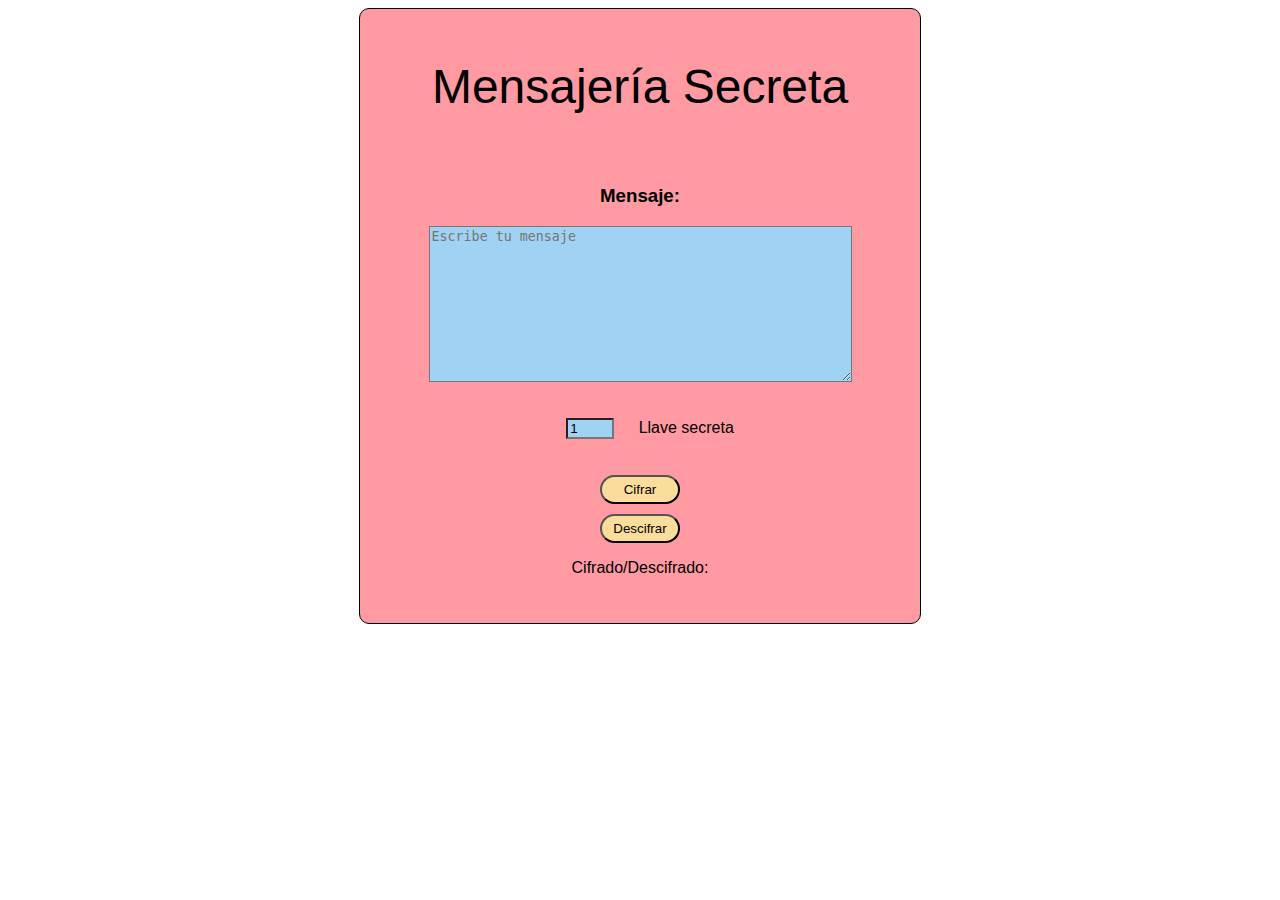
==== index.html @ 81f340ee "Updates" ====
<!DOCTYPE html>
<html>

<head>
  <meta charset="utf-8">
  <title>Caesar Cipher</title>
  <link rel="stylesheet" href="style.css" />
</head>

<body>
  <div id="root">
    <h1>Mensajería Secreta</h1>
    <div class="container">
      <h3>Mensaje:</h3>
      <textarea name="textarea" id="textarea" rows="10" cols="50" placeholder="Escribe tu mensaje"></textarea>
      <p><input type="number" id="offset" value="1" />
        <label for="offset">Llave secreta</label>
      </p>
      <button class="boton" type="button" id="cipher">Cifrar</button>
      <button class="boton" type="button" id="decipher">Descifrar</button>
      <p>Cifrado/Descifrado: <output id="message" for="textarea offset"></output></p>
    </div>
  </div>
  <script src="index.js" type="module"></script>
</body>

</html>
---- style.css ----
html,
body {
  font-family: Georgia, sans-serif;
  background-color: none;
}

#root {
  text-align: center;
  border: 1px solid;
  border-radius: 10px;
  margin: 0 auto;
  width: 500px;
  padding: 30px;
  background-color: #ff9aa2;
  color: rgb(0, 0, 0);
  
}

.container {
  display: flex;
  flex-direction: column;
  align-content: center;
  align-items: center;
}

h1 {
  border-radius: 5px;
  padding: 20px;
  margin-top: 0;
  font-size: 3em;
  font-weight: 100;
}

#offset {
  width: 40px;
  margin: 20px;
  background-color: #a0d2f3;
}

.boton {
  width: 80px;
  border-radius: 30px;
  background-color: #fadc9b;
  color: black;
  padding: 5px;
}

.boton:hover {
  background-color: #f7cb6c;
  cursor: pointer;
}

#cipher {
  margin-bottom: 10px;
}


#textarea {
  background-color: #a0d2f3;
}
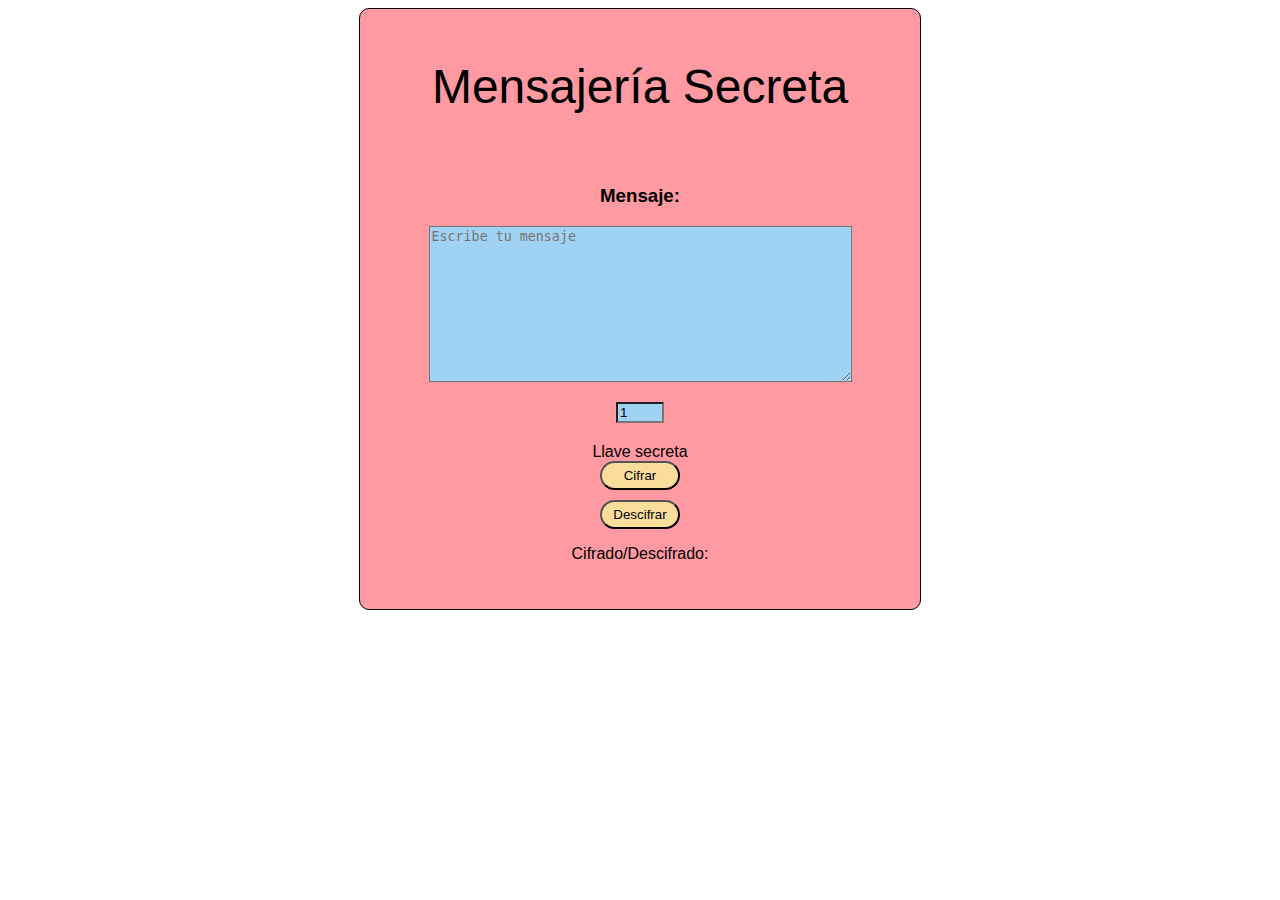
==== commit 033c7644: "Updates" ====
--- a/index.html
+++ b/index.html
@@ -13,9 +13,8 @@
     <div class="container">
       <h3>Mensaje:</h3>
       <textarea name="textarea" id="textarea" rows="10" cols="50" placeholder="Escribe tu mensaje"></textarea>
-      <p><input type="number" id="offset" value="1" />
+      <input type="number" id="offset" value="1" />
         <label for="offset">Llave secreta</label>
-      </p>
       <button class="boton" type="button" id="cipher">Cifrar</button>
       <button class="boton" type="button" id="decipher">Descifrar</button>
       <p>Cifrado/Descifrado: <output id="message" for="textarea offset"></output></p>
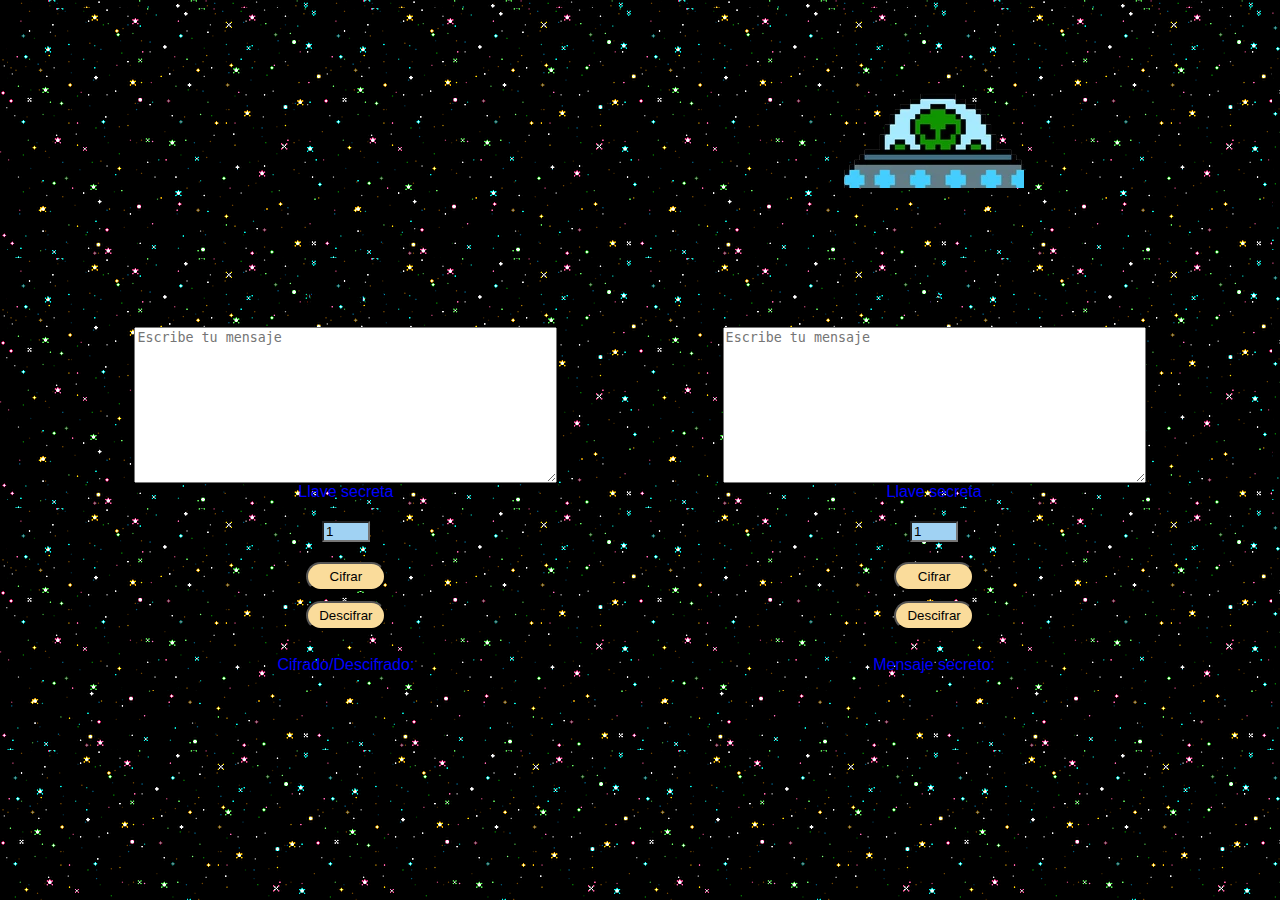
==== commit 8cbf7908: "Updates" ====
--- a/index.html
+++ b/index.html
@@ -8,17 +8,33 @@
 </head>
 
 <body>
+
   <div id="root">
-    <h1>Mensajería Secreta</h1>
     <div class="container">
+      <div class="ship">
+      </div>
       <h3>Mensaje:</h3>
       <textarea name="textarea" id="textarea" rows="10" cols="50" placeholder="Escribe tu mensaje"></textarea>
+      <label for="offset">Llave secreta</label>
       <input type="number" id="offset" value="1" />
-        <label for="offset">Llave secreta</label>
       <button class="boton" type="button" id="cipher">Cifrar</button>
       <button class="boton" type="button" id="decipher">Descifrar</button>
       <p>Cifrado/Descifrado: <output id="message" for="textarea offset"></output></p>
     </div>
+    <div class="container">
+      <div class="ship2">
+      </div>
+      <h3>Mensaje:</h3>
+      <textarea name="textarea" id="textarea2" rows="10" cols="50" placeholder="Escribe tu mensaje"></textarea>
+      <label for="offset">Llave secreta</label>
+      <input type="number" id="offset" value="1" />
+      <button class="boton" type="button" id="cipher2">Cifrar</button>
+      <button class="boton" type="button" id="decipher2">Descifrar</button>
+      <div class="output">
+        <p>Mensaje secreto: <output id="message2" for="textarea offset"></output></p>
+      </div>
+    </div>
+  </div>
   </div>
   <script src="index.js" type="module"></script>
 </body>
--- a/style.css
+++ b/style.css
@@ -1,19 +1,19 @@
 html,
 body {
   font-family: Georgia, sans-serif;
-  background-color: none;
+  background-image: url('space.png');
 }
 
 #root {
+  display: flex;
   text-align: center;
-  border: 1px solid;
+  /* border: 1px solid; */
   border-radius: 10px;
-  margin: 0 auto;
-  width: 500px;
-  padding: 30px;
-  background-color: #ff9aa2;
+  justify-content: space-between;
+  padding: 0 10%;
+  /* background-color: #dfc4c6; */
   color: rgb(0, 0, 0);
-  
+
 }
 
 .container {
@@ -50,11 +50,38 @@
   cursor: pointer;
 }
 
-#cipher {
+button {
   margin-bottom: 10px;
 }
 
+.ship {
+  width: 100px;
+  height: 100px;
+  background-image: url('https://www.pngkey.com/png/full/147-1472623_galaga-ship-sprite-png-cartoon.png');
+  margin: 80px;
+  animation: sprite 3s steps(10) infinite;
+  transform: scale(2);
+}
 
-#textarea {
-  background-color: #a0d2f3;
+@keyframes sprite {
+  0% {
+    background-position-x: 0;
+  }
+
+  100% {
+    background-position-x: -1000px;
+  }
 }
+
+.ship2 {
+  width: 180px;
+  height: 100px;
+  background-image: url('alien-removebg-preview2.png');
+  margin: 80px;  
+}
+output{
+  background-color: rgb(57, 163, 163);
+}
+p,label{
+  color: blue;
+}
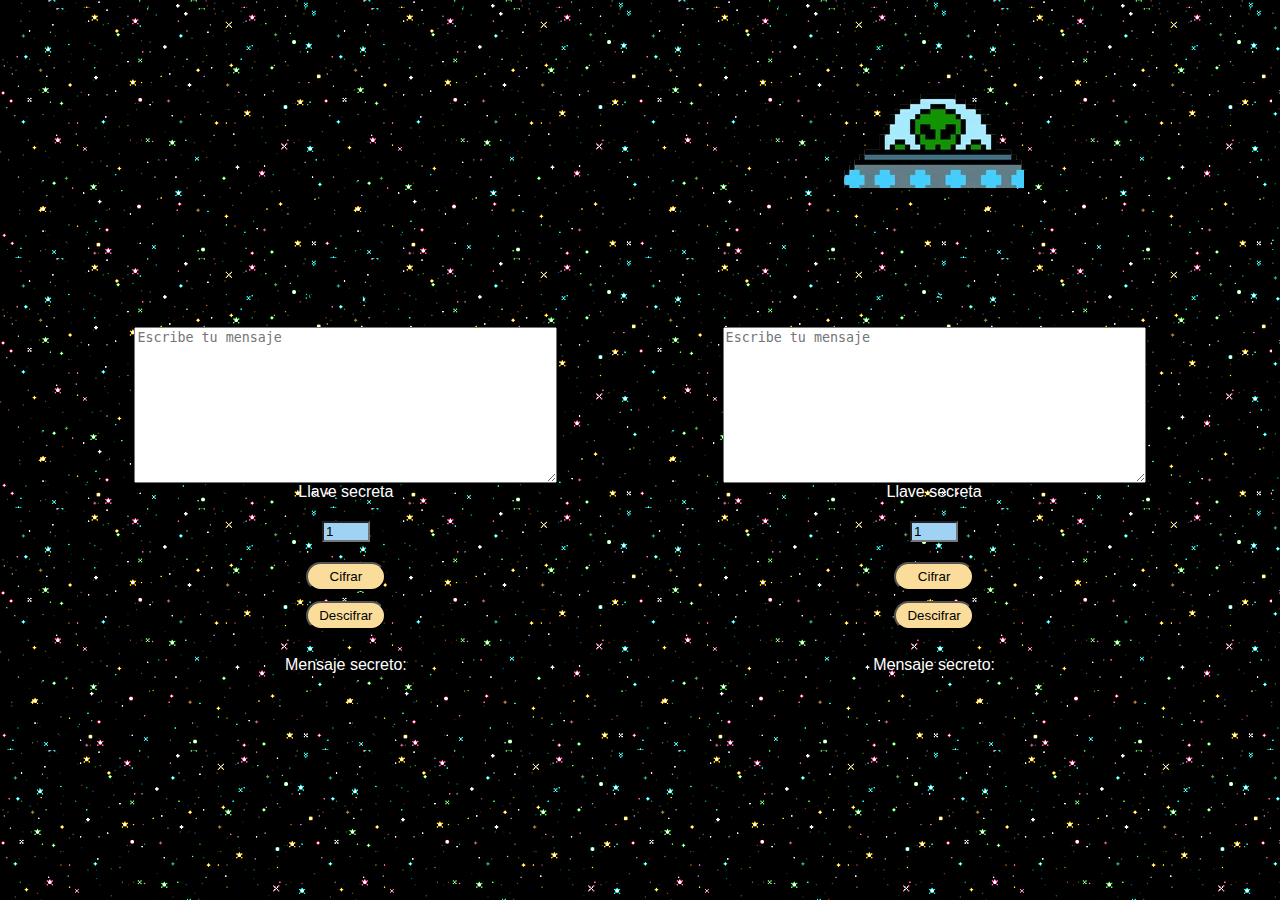
==== commit 20f974c6: "Updates" ====
--- a/index.html
+++ b/index.html
@@ -19,7 +19,7 @@
       <input type="number" id="offset" value="1" />
       <button class="boton" type="button" id="cipher">Cifrar</button>
       <button class="boton" type="button" id="decipher">Descifrar</button>
-      <p>Cifrado/Descifrado: <output id="message" for="textarea offset"></output></p>
+      <p>Mensaje secreto: <output id="message" for="textarea offset"></output></p>
     </div>
     <div class="container">
       <div class="ship2">
--- a/style.css
+++ b/style.css
@@ -1,6 +1,6 @@
 html,
 body {
-  font-family: Georgia, sans-serif;
+  font-family: 'Lucida Sans', 'Lucida Sans Regular', 'Lucida Grande', 'Lucida Sans Unicode', Geneva, Verdana, sans-serif;
   background-image: url('space.png');
 }
 
@@ -80,8 +80,13 @@
   margin: 80px;  
 }
 output{
-  background-color: rgb(57, 163, 163);
+  background-color: blue;
 }
 p,label{
-  color: blue;
+  color: white;
 }
+@media only screen and (min-device-width : 320px) and (max-device-width : 480px) {
+  #root{
+    display: block;
+  }
+}
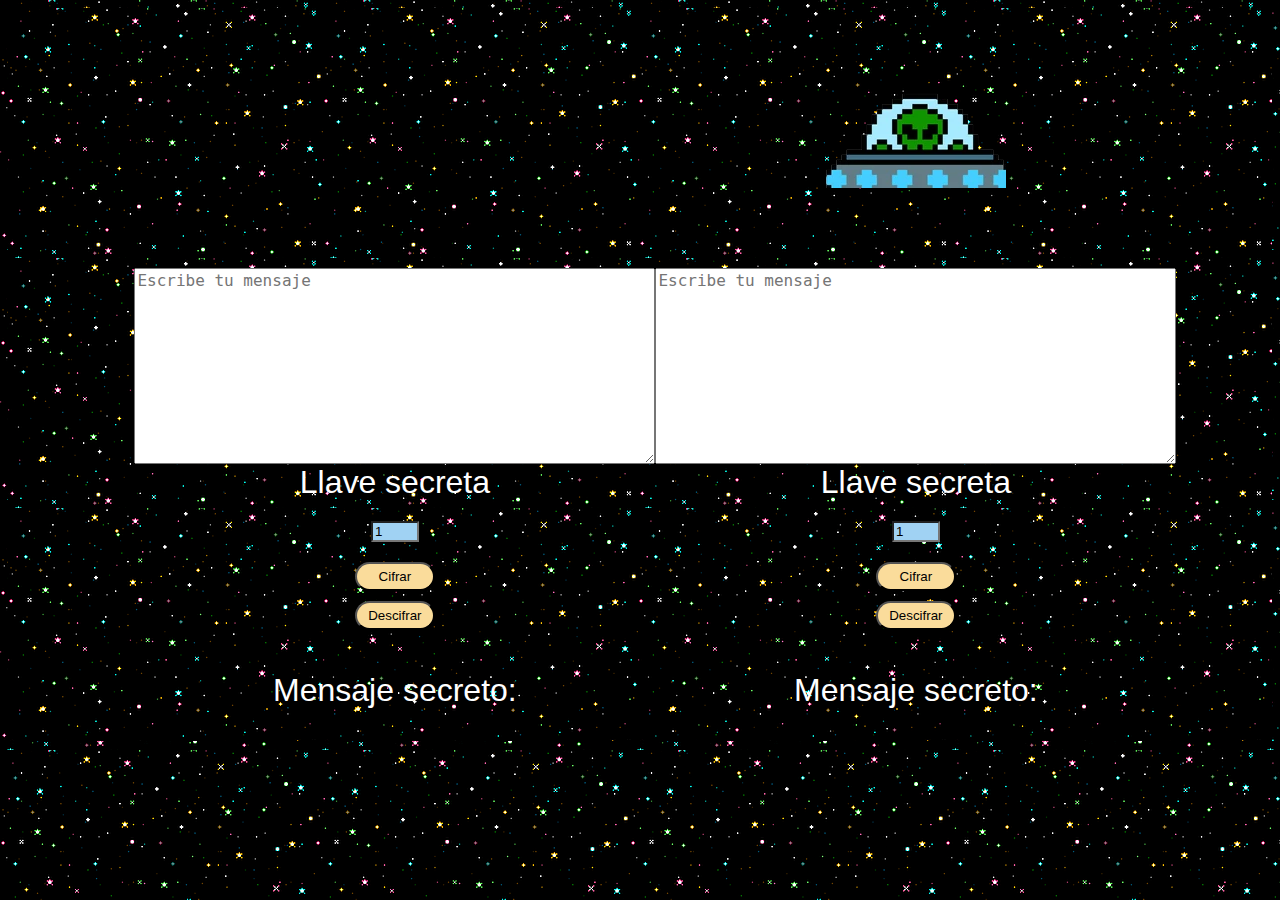
==== commit 8e4ccc70: "Updates" ====
--- a/index.html
+++ b/index.html
@@ -13,7 +13,6 @@
     <div class="container">
       <div class="ship">
       </div>
-      <h3>Mensaje:</h3>
       <textarea name="textarea" id="textarea" rows="10" cols="50" placeholder="Escribe tu mensaje"></textarea>
       <label for="offset">Llave secreta</label>
       <input type="number" id="offset" value="1" />
@@ -24,7 +23,6 @@
     <div class="container">
       <div class="ship2">
       </div>
-      <h3>Mensaje:</h3>
       <textarea name="textarea" id="textarea2" rows="10" cols="50" placeholder="Escribe tu mensaje"></textarea>
       <label for="offset">Llave secreta</label>
       <input type="number" id="offset" value="1" />
--- a/style.css
+++ b/style.css
@@ -23,13 +23,6 @@
   align-items: center;
 }
 
-h1 {
-  border-radius: 5px;
-  padding: 20px;
-  margin-top: 0;
-  font-size: 3em;
-  font-weight: 100;
-}
 
 #offset {
   width: 40px;
@@ -79,11 +72,15 @@
   background-image: url('alien-removebg-preview2.png');
   margin: 80px;  
 }
+textarea{
+  font-size: 1rem;
+}
 output{
   background-color: blue;
 }
 p,label{
   color: white;
+  font-size: 2rem;
 }
 @media only screen and (min-device-width : 320px) and (max-device-width : 480px) {
   #root{
